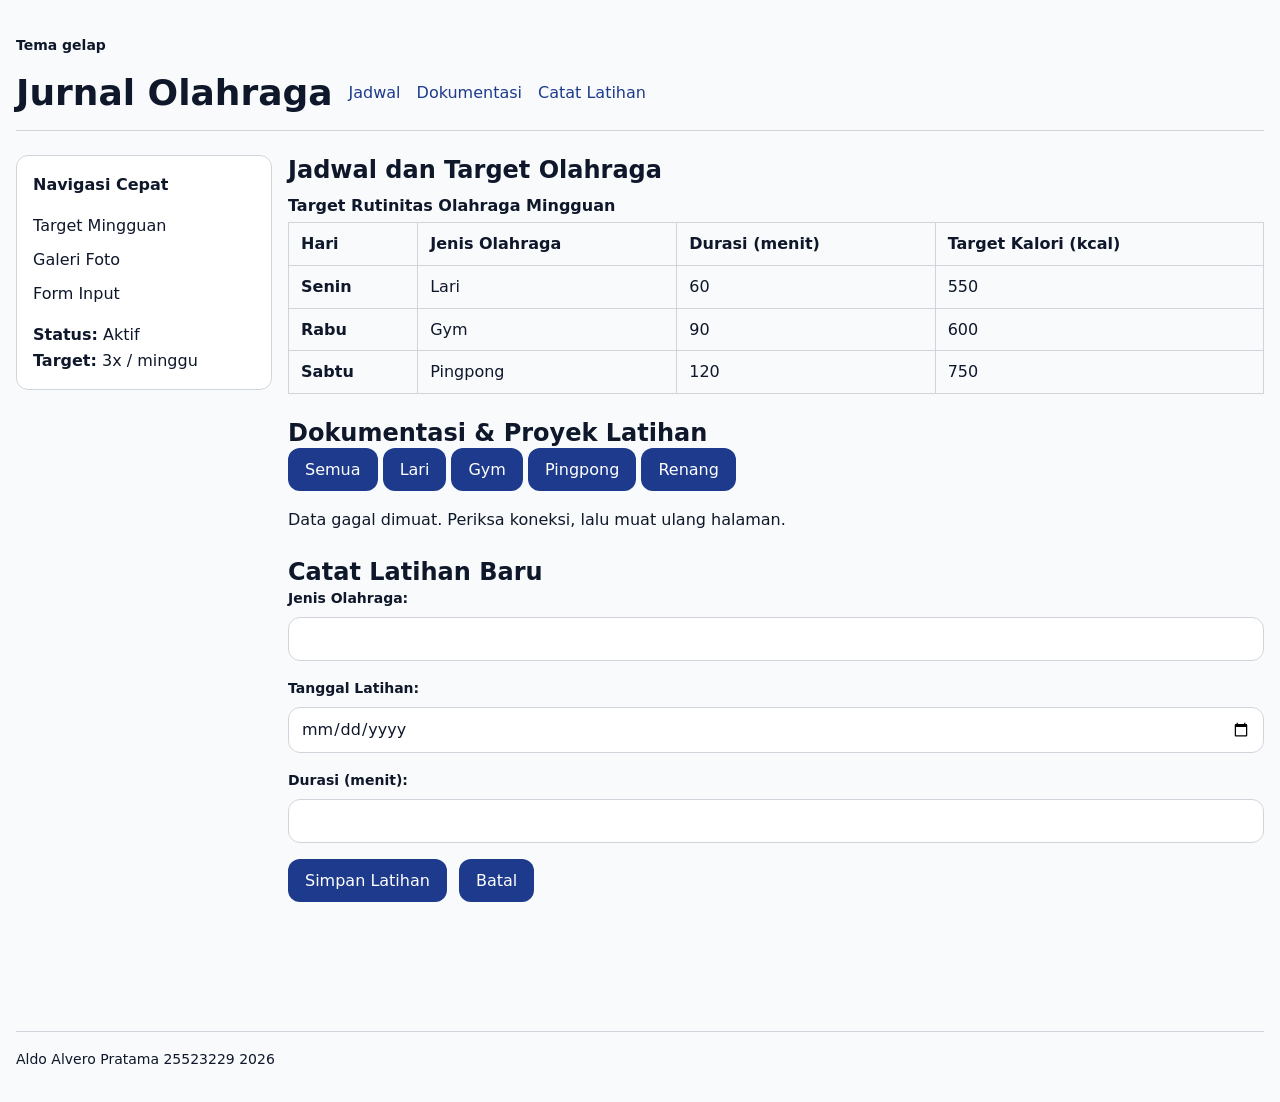
==== worksheet -p11/profil.html @ 1a7490c6 "P11 — periksa bahan, gambar rencana" ====
<!doctype html>
<html lang="id">
  <head>
    <meta charset="utf-8" />
    <meta name="viewport" content="width=device-width, initial-scale=1.0" />
    <title>Jurnal & Target Olahraga Saya</title>

    <link rel="stylesheet" href="tokens.css" />
    <link rel="stylesheet" href="base.css" />
    <link rel="stylesheet" href="layout.css" />
    <link rel="stylesheet" href="komponen.css" />
    <link rel="stylesheet" href="tema.css" />
    <link rel="stylesheet" href="responsif.css" />
  </head>
  <body>
    <div class="page">
      <header>
        <div class="baris-pengalih">
          <input type="checkbox" id="tema" class="pengalih-tema" />
          <label for="tema" class="tombol-tema">Tema gelap</label>
        </div>

        <div class="header-baris navbar">
          <h1>Jurnal Olahraga</h1>
          <nav aria-label="Navigasi utama">
            <ul>
              <li><a href="#jadwal">Jadwal</a></li>
              <li><a href="#galeri">Dokumentasi</a></li>
              <li><a href="#catat">Catat Latihan</a></li>
            </ul>
          </nav>
        </div>
      </header>

      <main class="isi">
        <aside class="sisi">
          <h3>Navigasi Cepat</h3>
          <nav>
            <ul>
              <li><a href="#jadwal">Target Mingguan</a></li>
              <li><a href="#galeri">Galeri Foto</a></li>
              <li><a href="#catat">Form Input</a></li>
            </ul>
          </nav>
          <div class="info-profil">
            <p><strong>Status:</strong> Aktif</p>
            <p><strong>Target:</strong> 3x / minggu</p>
          </div>
        </aside>

        <div class="utama">
          <section id="jadwal" class="bagian">
            <h2>Jadwal dan Target Olahraga</h2>
            <div class="wadah-tabel">
              <table>
                <caption>
                  Target Rutinitas Olahraga Mingguan
                </caption>
                <thead>
                  <tr>
                    <th scope="col">Hari</th>
                    <th scope="col">Jenis Olahraga</th>
                    <th scope="col">Durasi (menit)</th>
                    <th scope="col">Target Kalori (kcal)</th>
                  </tr>
                </thead>
                <tbody>
                  <tr>
                    <th scope="row">Senin</th>
                    <td>Lari</td>
                    <td>60</td>
                    <td>550</td>
                  </tr>
                  <tr>
                    <th scope="row">Rabu</th>
                    <td>Gym</td>
                    <td>90</td>
                    <td>600</td>
                  </tr>
                  <tr>
                    <th scope="row">Sabtu</th>
                    <td>Pingpong</td>
                    <td>120</td>
                    <td>750</td>
                  </tr>
                </tbody>
              </table>
            </div>
          </section>

          <section id="galeri" class="bagian">
            <h2>Dokumentasi & Proyek Latihan</h2>
            
            <div id="filter" style="margin-bottom: 1rem;">
              <button type="button" data-kategori="semua" class="aktif">Semua</button>
              <button type="button" data-kategori="lari">Lari</button>
              <button type="button" data-kategori="gym">Gym</button>
              <button type="button" data-kategori="pingpong">Pingpong</button>
              <button type="button" data-kategori="renang">Renang</button>
            </div>
            <p id="muat" hidden>Memuat data...</p>
            <p id="pesan-kosong" hidden>Tidak ada latihan pada kategori ini.</p>

      
            <div class="galeri" id="daftar-proyek"></div>
          </section>

          <section id="catat" class="bagian">
            <h2>Catat Latihan Baru</h2>
            <form action="/simpan" method="post">
              <div class="form-kolom">
                <label for="jenis-olahraga">Jenis Olahraga:</label>
                <input
                  type="text"
                  id="jenis-olahraga"
                  name="jenis-olahraga"
                  required
                  minlength="3"
                />
                <span class="pesan-galat"
                  >Jenis olahraga minimal 3 karakter.</span
                >
              </div>

              <div class="form-kolom">
                <label for="tanggal-latihan">Tanggal Latihan:</label>
                <input
                  type="date"
                  id="tanggal-latihan"
                  name="tanggal-latihan"
                  required
                />
                <span class="pesan-galat">Tanggal latihan wajib diisi.</span>
              </div>

              <div class="form-kolom">
                <label for="durasi-latihan">Durasi (menit):</label>
                <input
                  type="number"
                  id="durasi-latihan"
                  name="durasi-latihan"
                  min="1"
                  max="300"
                  required
                />
                <span class="pesan-galat"
                  >Durasi wajib antara 1-300 menit.</span
                >
              </div>

              <div class="baris-tombol">
                <button type="submit">Simpan Latihan</button>
                <button type="reset" class="tombol-sekunder">Batal</button>
              </div>
            </form>
          </section>
        </div>
      </main>

      <footer>
        <p>Aldo Alvero Pratama 25523229 2026</p>
      </footer>
    </div>
    <script type="module" src="js/app.js"></script>
     
  </body>
</html>
---- worksheet -p11/tokens.css ----
/* LAPIS 1 - primitif: nilai mentah, tidak menyebut peran apa pun */
:root {
  --blue-700: #1d3a8c;
  --blue-500: #2563eb;
  --gray-50: #f8fafc;
  --gray-900: #0f172a;

  --space-1: 0.25rem;
  --space-2: 0.5rem;
  --space-3: 0.75rem;
  --space-4: 1rem;
  --space-6: 1.5rem;

  --radius-md: 0.75rem;
  --radius-full: 999px;

  --shadow-1: 0 1px 3px rgba(0, 0, 0, 0.1);

  --text-sm: 0.875rem;
  --text-md: 1rem;
  --text-xl: 1.5rem;
  --text-3xl: 2.25rem;
}

/* LAPIS 2 - semantik: peran. Isinya mengacu ke lapis 1 */
:root {
  --color-bg: var(--gray-50);
  --color-fg: var(--gray-900);
  --color-surface: #ffffff;
  --color-border: #d1d5db;
  --color-primary: var(--blue-700);
  --color-danger: #b00020;
  --color-focus: var(--blue-500);

  --card-pad: var(--space-4);
  --section-gap: var(--space-6);
}
---- worksheet -p11/base.css ----
*,
*::before,
*::after {
  box-sizing: border-box;
}

* {
  margin: 0;
}

img {
  max-width: 100%;
  height: auto;
  display: block;
}

html {
  font-size: 100%;
}

body {
  font-family: system-ui, "Segoe UI", Roboto, sans-serif;
  font-size: var(--text-md);
  line-height: 1.6;
  color: var(--color-fg);
  background: var(--color-bg);
  padding: var(--space-4);
}

h1 {
  font-size: var(--text-3xl);
  line-height: 1.15;
  color: var(--color-fg);
}

h2 {
  font-size: var(--text-xl);
  line-height: 1.25;
  color: var(--color-fg);
}

h3 {
  font-size: var(--text-md);
  color: var(--color-fg);
}

main p {
  max-width: 60ch;
  color: var(--color-fg);
}

a {
  color: var(--color-primary);
  text-decoration: underline;
}

a:hover {
  color: var(--color-primary);
}
---- worksheet -p11/layout.css ----
.page {
  display: grid;
  grid-template-rows: auto 1fr auto;
  min-height: 100dvh;
}

header {
  padding-block: var(--space-4);
  border-bottom: 1px solid var(--color-border);
}

.baris-pengalih {
  margin-bottom: var(--space-2);
}

.navbar {
  display: flex;
  gap: var(--space-4);
  align-items: center;
}

nav ul {
  display: flex;
  gap: var(--space-4);
  list-style: none;
  padding: 0;
  margin: 0;
}

nav a {
  color: var(--color-primary);
  text-decoration: none;
}

nav a:hover {
  text-decoration: underline;
}

.isi {
  display: grid;
  grid-template-columns: 16rem 1fr;
  grid-template-areas:
    "sisi utama"
    "sisi bawah";
  gap: var(--space-6);
  padding-block: var(--space-6);
}

.sisi {
  grid-area: sisi;
  display: flex;
  flex-direction: column;
  gap: var(--space-4);
  background: var(--color-surface);
  padding: var(--space-4);
  border-radius: var(--radius-md);
  border: 1px solid var(--color-border);
  height: fit-content;
  min-width: 0;
}

.sisi ul {
  display: flex;
  flex-direction: column;
  gap: var(--space-2);
  list-style: none;
  padding: 0;
  margin: 0;
}

.sisi a {
  text-decoration: none;
  color: var(--color-fg);
}

.sisi a:hover {
  color: var(--color-primary);
}

.utama {
  grid-area: utama;
  display: flex;
  flex-direction: column;
  gap: var(--space-6);
  min-width: 0;
}

.bagian {
  min-width: 0;
}

footer {
  padding-block: var(--space-4);
  border-top: 1px solid var(--color-border);
  color: var(--color-fg);
  font-size: var(--text-sm);
}
---- worksheet -p11/komponen.css ----
.galeri {
  display: grid;
  
  gap: var(--space-4);
}

.kartu {
  display: flex;
  flex-direction: column;
  gap: var(--space-3);
  padding: var(--space-4);
  background: var(--color-surface);
  border: 1px solid var(--color-border);
  border-radius: var(--radius-md);
}

.kartu img {
  max-width: 100%;
  height: auto;
  object-fit: cover;
  border-radius: var(--radius-md);
}

.kartu-bodi {
  margin-top: var(--space-2);
  font-size: var(--text-sm);
  color: var(--color-fg);
}

.kartu__kaki {
  display: flex;
  align-items: center;
  justify-content: space-between;
  gap: var(--space-2);
}

.galeri .kartu {
  display: grid;
  align-content: start;
  min-height: 14rem;
}


.kartu__isi {
  min-width: 0;
}

.kartu__judul {
  overflow-wrap: anywhere;
}

form {
  display: flex;
  flex-direction: column;
  gap: var(--space-4);
}

.baris-tombol {
  display: flex;
  gap: var(--space-3);
}

.form-kolom {
  display: flex;
  flex-direction: column;
  gap: var(--space-2);
}

label {
  font-size: var(--text-sm);
  font-weight: 600;
  color: var(--color-fg);
}

input,
select,
textarea {
  font: inherit;
  padding: var(--space-2) var(--space-3);
  border: 1px solid var(--color-border);
  border-radius: var(--radius-md);
  background: var(--color-surface);
  color: var(--color-fg);
}

button {
  font: inherit;
  padding: var(--space-2) var(--space-4);
  border: 1px solid transparent;
  border-radius: var(--radius-md);
  background: var(--color-primary);
  color: var(--color-surface);
  cursor: pointer;
}

:focus-visible {
  outline: 2px solid var(--color-focus);
  outline-offset: 2px;
}

input:user-invalid {
  border-color: var(--color-danger);
  border-width: 2px;
}

.pesan-galat {
  display: none;
  color: var(--color-danger);
  font-size: var(--text-sm);
}

.form-kolom:has(input:user-invalid) .pesan-galat {
  display: block;
}


.wadah-tabel {
  overflow-x: auto;
}

table {
  width: 100%;
  border-collapse: collapse;
  margin-top: var(--space-2);
}

th,
td {
  padding: var(--space-2) var(--space-3);
  border: 1px solid var(--color-border);
  text-align: left;
  color: var(--color-fg);
}

th {
  background-color: var(--color-bg);
  font-weight: 600;
}

caption {
  caption-side: top;
  text-align: left;
  font-weight: 600;
  margin-bottom: var(--space-1);
  color: var(--color-fg);
}
---- worksheet -p11/tema.css ----
.pengalih-tema {
  position: absolute;
  opacity: 0;
  pointer-events: none;
}

.tombol-tema {
  cursor: pointer;
  font-weight: 600;
  display: inline-block;
  margin-bottom: var(--space-2);
}

@media (prefers-color-scheme: dark) {
  :root {
    --color-bg: #0f172a;
    --color-fg: #e2e8f0;
    --color-surface: #1e293b;
    --color-border: #334155;
    --color-primary: #7da9f7;
    --color-danger: #ff8a8a;
    --color-focus: #ffc000;
    --shadow-1: 0 1px 3px rgba(0, 0, 0, 0.45);
  }
}

:root:has(#tema:checked) {
  --color-bg: #0f172a;
  --color-fg: #e2e8f0;
  --color-surface: #1e293b;
  --color-border: #334155;
  --color-primary: #7da9f7;
  --color-danger: #ff8a8a;
  --color-focus: #ffc000;
  --shadow-1: 0 1px 3px rgba(0, 0, 0, 0.45);
}
---- worksheet -p11/responsif.css ----
.isi {
  min-height: 100dvh;
  display: grid;
  grid-template-columns: 1fr;
  gap: var(--space-4);
}

.navbar {
  flex-wrap: wrap;
}

nav ul {
  flex-wrap: wrap;
}

.galeri {
  grid-template-columns: 1fr;
}

@media (min-width: 48rem) {
  .galeri {
    grid-template-columns: repeat(2, 1fr);
  }

  .sorotan {
    grid-column: span 2;
  }
}

@media (min-width: 60rem) {
  .isi {
    grid-template-columns: 16rem 1fr;
    grid-template-areas:
      "sisi utama"
      "sisi bawah";
  }

  .galeri {
    grid-template-columns: repeat(3, 1fr);
  }
}
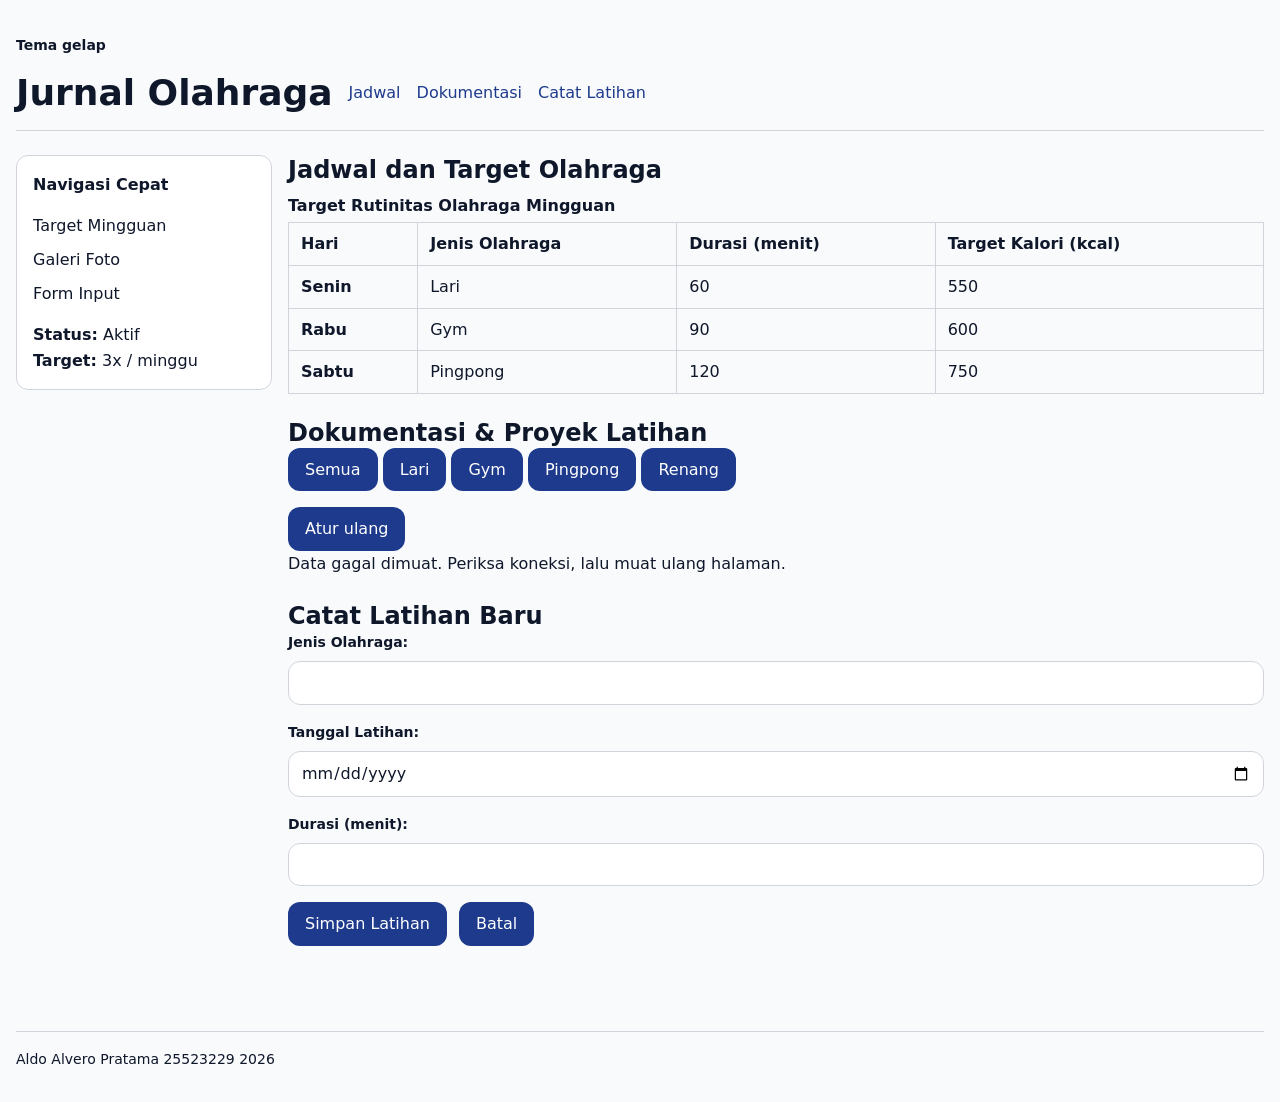
==== commit b965e276: "P11 — halaman mengingat" ====
--- a/worksheet -p11/profil.html
+++ b/worksheet -p11/profil.html
@@ -4,6 +4,7 @@
     <meta charset="utf-8" />
     <meta name="viewport" content="width=device-width, initial-scale=1.0" />
     <title>Jurnal & Target Olahraga Saya</title>
+    <link rel="icon" href="data:," />
 
     <link rel="stylesheet" href="tokens.css" />
     <link rel="stylesheet" href="base.css" />
@@ -98,6 +99,8 @@
               <button type="button" data-kategori="pingpong">Pingpong</button>
               <button type="button" data-kategori="renang">Renang</button>
             </div>
+            <button type="button" id="atur-ulang">Atur ulang</button>
+
             <p id="muat" hidden>Memuat data...</p>
             <p id="pesan-kosong" hidden>Tidak ada latihan pada kategori ini.</p>
 
